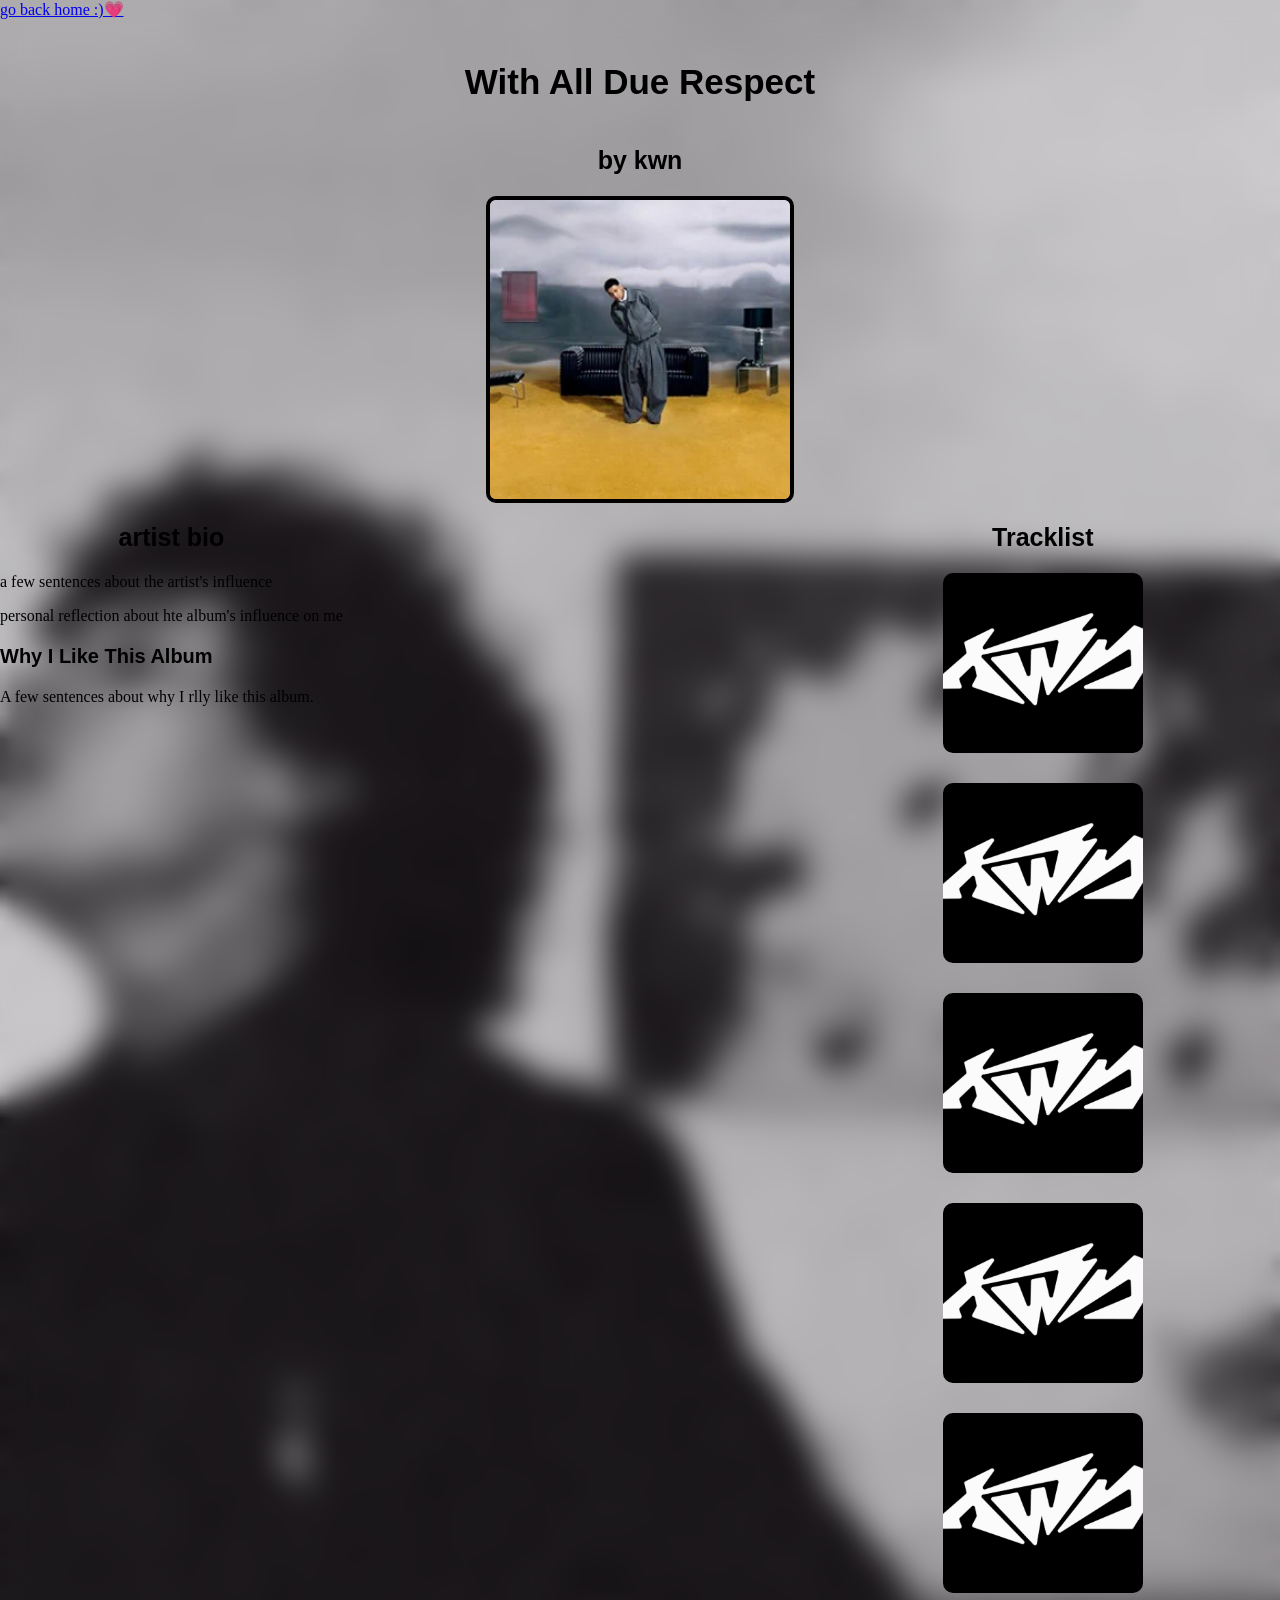
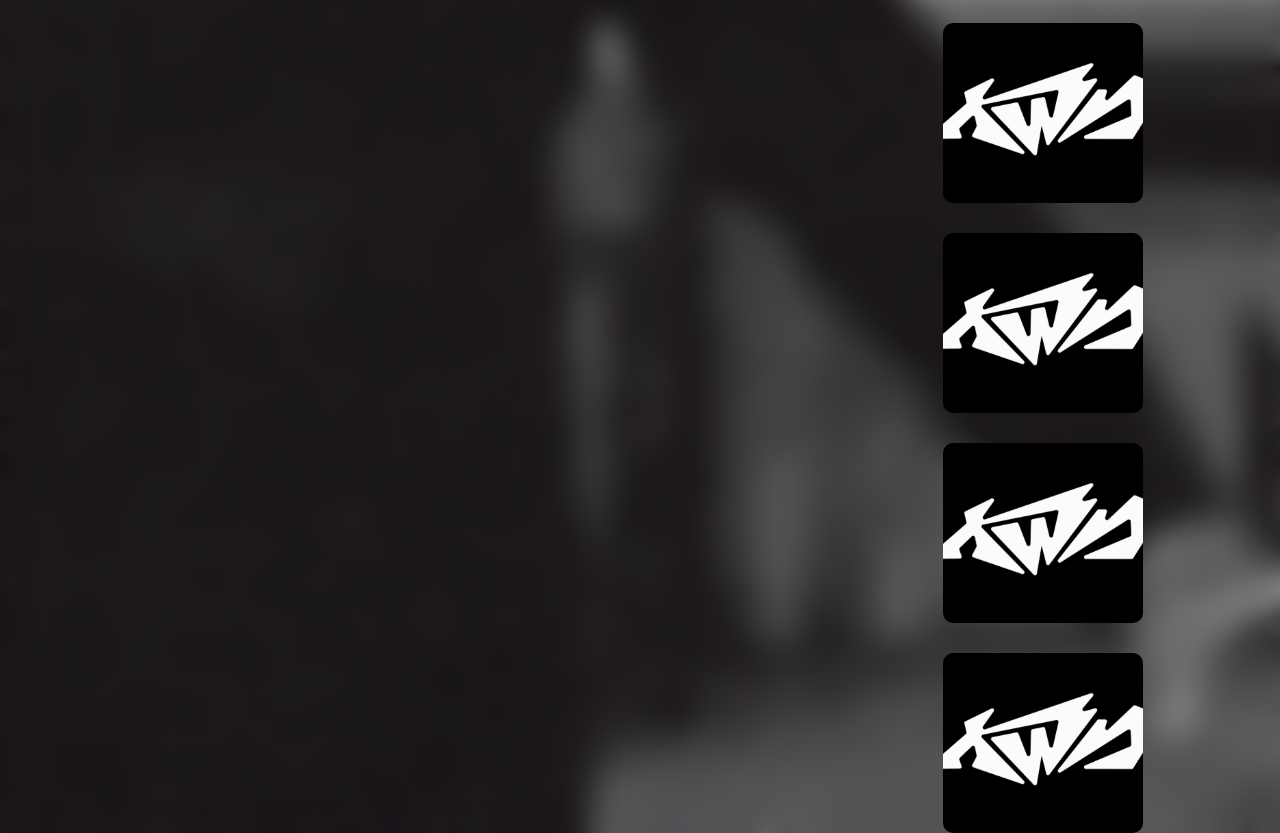
==== kwn.html @ f7673d36 "initial commit: album archives website" ====
<!DOCTYPE html>
<html>

<head>
    <title> With All Due Respect</title>
    <!--connects this page to the CSS file <3-->
    <link rel="stylesheet" href="style.css">
    
</head>

<!--kwn page content starts here-->
<body class="kwn">
    <!--links this page back to the homepage-->
    <a href="index.html">go back home :)💗</a>
    <main>
        <!--main album header: title, artist, and cover-->
        <h1>With All Due Respect</h1>
        <h2>by kwn</h2>

        <img src="album-cover.jpg" alt="Album cover" width="300">
        <!--two-column album layout: info on one side, tracklist on the other-->
        <div class="album-layout">
            
            <!--left side: artist background and personal album reflection-->
            <section class="album-info">
                <!--artist context/influence section-->
                <div class="artist-influence">
                    <h2>artist bio</h2>
                    <p>a few sentences about the artist's influence</p>
                    <p>personal reflection about hte album's influence on me</p>
                </div>
                <!--personal reflection section-->
                <div class="album-reflection">
                    <h3> Why I Like This Album</h3>
                    <p>A few sentences about why I rlly like this album.</p>
                </div>
            </section>
            
            <!--right side: tracklist and interactive song cards-->
            <section class="tracklist-section">
                <h2>Tracklist</h2>
                <!--container that holds all the song cards-->
                <div class="tracklist-container">
                    <!--individual song card-->
                    <div class="song-card">
                        <h3>bite me INTRO</h3>
                        <p>why I like this song</p>
                    </div>
                    <div class="song-card">
                        <h3>stand on it</h3>
                        <p>why I like this song</p>
                    </div>
                    <div class="song-card">
                        <h3>worst behavior (feat. Kehlani)</h3>
                        <p>why I like this song</p>
                    </div>
                    <div class="song-card">
                        <h3>back of the club</h3>
                        <p>why I like this song</p>
                    </div>
                    <div class="song-card">
                        <h3>fxckin (interlude)</h3>
                        <p>why I like this song</p>
                    </div>
                    <div class="song-card">
                        <h3>#6 talk you through it (feat. FLO)</h3>
                        <p>why I like this song</p>
                    </div>
                    <div class="song-card">
                        <h3>#7 all the girls</h3>
                        <p>why I like this song</p>
                    </div>
                    <div class="song-card">
                        <h3>#8 do what i say</h3>
                     <p>why I like this song</p>
                    </div>
                    <div class="song-card">
                        <h3>#9 war to be over</h3>
                        <p>why I like this song</p>
                    </div>
                </div>
            </section>
        </div>
        
    </main>
</body>
</html>
---- style.css ----
/*HOMEPAGE ALBUM CARDS*/
/*album cover icons on the homepage */
.home-page .album-card{
    width: 270px;
    height: 270px;
    border-radius:15px;
    background-size: cover;
    background-position: center;
    overflow: hidden;
    transition: transform 1s ease, box-shadow 1s ease, filter 1s ease;
}
.home-page .album-card:hover{
    transform: translateY(-20px);
    box-shadow: 0px 3px 120px palevioletred;
    filter: brightness(0.8);
   transition: transform 1s ease, box-shadow 1s ease, 
    opacity 1s ease, background-color 1s ease;
}
.home-page .lauryn{
 background-image: url(album-cover2.png);
 background-position: center;
 background-size: cover;
}
.home-page .kwn{ 
    background-position: center;
    background-size: cover;
    background-image: url(album-cover.jpg);
}
.home-page .kaytranada{
    background-position: center;
    background-size: cover;
    background-image: url(album-cover3.png);
}
.home-page .album-card{
    width: 100px;
    height: 100px;
}
.home-page .albums-icons{
    display: flex;
    justify-content: center;
    flex-wrap: wrap;
    gap: 150px;
    padding: 150px;
}
/*GLOBAL PAGE SETUP*/
html{
    min-height: 100%;
}

/*GLOBAL TEXT STYLES*/
h1{
 font-size: 35px;   
 font-family: Helvetica, sans-serif;
 text-align: center;
 padding: 20px;
}
h2{
    font-size: 25px;
    font-family: Helvetica, sans-serif;
    text-align: center;
}
h3{
    font-size: 20px;
    font-family: Helvetica, sans-serif;
    
}

/*KWN PAGE STYLES*/
/*background, title, album layout, and page-specific styling*/

body.kwn{
    background-image: url(kwn.gif);
    background-repeat: no-repeat;
    background-size: cover;
    background-position: center;
    backdrop-filter: blur(15px);
    margin: 0;
    padding: 0;
    width: 100%;
    min-height: 100vh;
}

.kwn img{
    display: block;
    margin-left: auto;
    margin-right: auto;
    border: 4px solid black;
    border-radius: 10px;
}

.kwn .album-layout{
    display: flex;
    gap: 600px;
}

/* KWN SONG CARDS*/

.kwn .song-card{
    border-radius: 10px;
    transition: transform 1s ease, box-shadow 1s ease;
    padding: 15px;
    background-image: url(kwn.jpg);
    background-size: cover;
    background-position: center;
    width: 170px;
    height: 150px;
    position: relative;
    overflow: hidden;
}
.kwn .song-card::before{ 
    content: "";
    position: absolute;
    width: 60px;
    height: 100%;
    top: 0;
    left: -80px;
    background: #844e60;
    opacity: 0.3;
    transition: transform 1s ease;
}
.kwn .song-card:hover{
    text-align: center;
    font-family: Helvetica, sans-serif;
    background-color: #000000;
    background-image: none;
    color: white;
    box-shadow: 0px 3px 100px #844e60;
    transform: translateY(-8px);
    transition: transform 1s ease, box-shadow 1s ease, 
    opacity 1s ease, background-color 1s ease;
}
.kwn .song-card h3{
   display: none;
}
.song-card p{
    display: none;
}

.kwn .song-card:hover::before {
    transform: translateX(250px);
}
.kwn .song-card:hover h3, .kwn .song-card:hover p{
    display: flex;
}

.kwn .tracklist-container{
    display: flex;
    flex-direction: column;
    gap: 30px;
}

.lauryn-page .song-card{
    border-radius: 10px;
    transition: transform 1s ease, box-shadow 1s ease;
    padding: 15px;
    background-image: url(mshill_logo.webp);
    background-size: cover;
    background-position: center;
    width: 170px;
    height: 150px;
    position: relative;
    overflow: hidden;
}

.lauryn-page img{
    display: block;
    margin-left: auto;
    margin-right: auto;
    border: 4px solid black;
    border-radius: 10px;
}
.lauryn-page .tracklist-container{
    display: flex;
    justify-content: center;
    flex-wrap: wrap;
    gap: 30px;
}
body.lauryn-page{
    background-image: url(lauryn-hill.gif);
    background-repeat: no-repeat;
    background-size: cover;
    background-position: center;
    backdrop-filter: blur(15px);
    margin: 0;
    padding: 0;
    width: 100%;
    min-height: 100vh;
}

.lauryn-page .song-card::before{ 
    content: "";
    position: absolute;
    width: 60px;
    height: 100%;
    top: 0;
    left: -80px;
    background: #844e60;
    opacity: 0.3;
    transition: transform 1s ease;
}

.lauryn-page .song-card:hover{
    text-align: center;
    font-family: Helvetica, sans-serif;
    background-color: #000000;
    background-image: none;
    color: white;
    box-shadow: 0px 3px 100px #844e60;
    transform: translateY(-8px);
    transition: transform 1s ease, box-shadow 1s ease, 
    opacity 1s ease, background-color 1s ease;
}
.lauryn-page .song-card h3 {
    display: none;
}

.lauryn-page .song-card p {
    display: none;
}
.lauryn-page .song-card:hover h3,
.lauryn-page .song-card:hover p {
    display: flex;
}
.lauryn-page .song-card:hover::before {
    transform: translateX(250px);
}

.kaytranada-page .song-card{
    border-radius: 10px;
    transition: transform 1s ease, box-shadow 1s ease;
    padding: 15px;
    background-image: url(mshill_logo.webp);
    background-size: cover;
    background-position: center;
    width: 170px;
    height: 150px;
    position: relative;
    overflow: hidden;
}

.kaytranada-page img{
    display: block;
    margin-left: auto;
    margin-right: auto;
    border: 4px solid black;
    border-radius: 10px;
}
.kaytranada-page .tracklist-container{
    display: flex;
    justify-content: center;
    flex-wrap: wrap;
    gap: 30px;
}
body.kaytranada-page{
    background-image: url(lauryn-hill.gif);
    background-repeat: no-repeat;
    background-size: cover;
    background-position: center;
    backdrop-filter: blur(15px);
    margin: 0;
    padding: 0;
    width: 100%;
    min-height: 100vh;
}

.kaytranada-page .song-card::before{ 
    content: "";
    position: absolute;
    width: 60px;
    height: 100%;
    top: 0;
    left: -80px;
    background: #844e60;
    opacity: 0.3;
    transition: transform 1s ease;
}

.kaytranada-page .song-card:hover{
    text-align: center;
    font-family: Helvetica, sans-serif;
    background-color: #000000;
    background-image: none;
    color: white;
    box-shadow: 0px 3px 100px #844e60;
    transform: translateY(-8px);
    transition: transform 1s ease, box-shadow 1s ease, 
    opacity 1s ease, background-color 1s ease;
}
.kaytranada-page .song-card h3 {
    display: none;
}

.kaytranada-page .song-card p {
    display: none;
}
.kaytranada-page .song-card:hover h3,
.kaytranada-page .song-card:hover p {
    display: flex;
}
.kaytranada-page .song-card:hover::before {
    transform: translateX(250px);
}
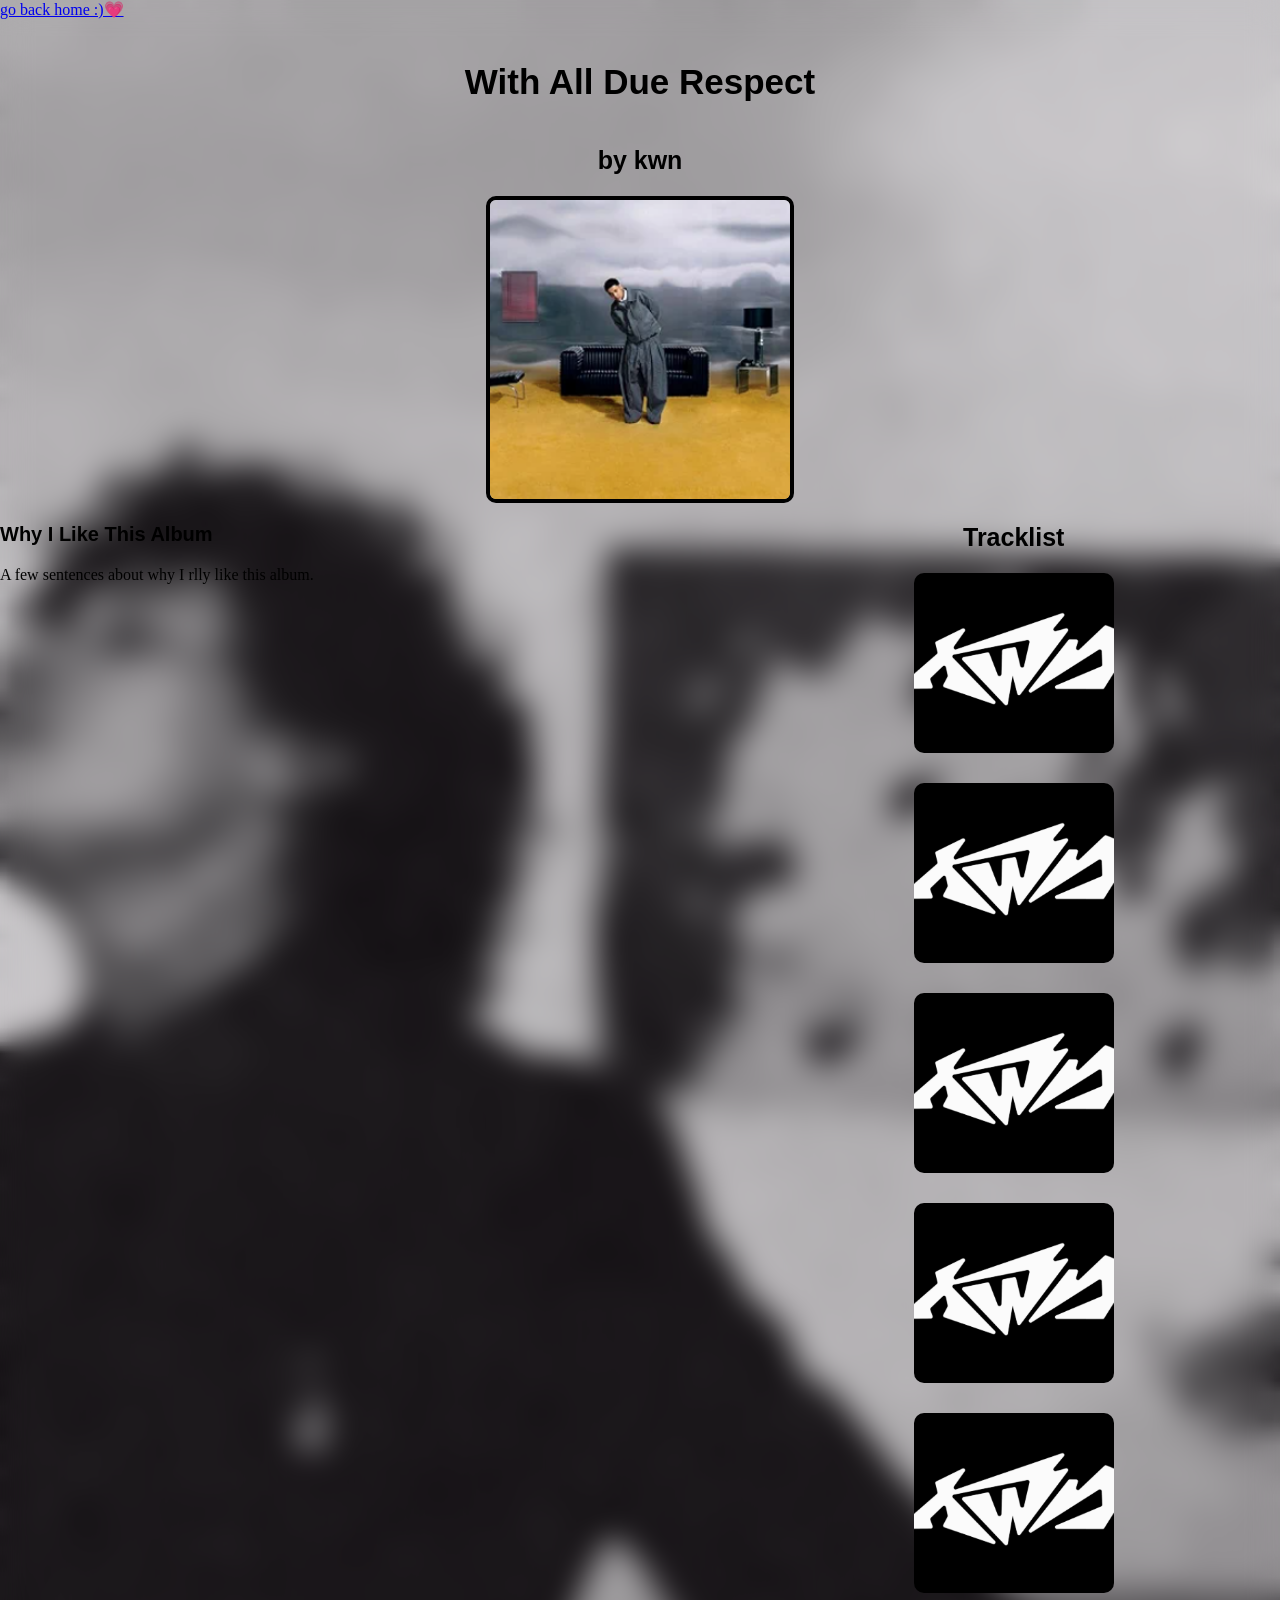
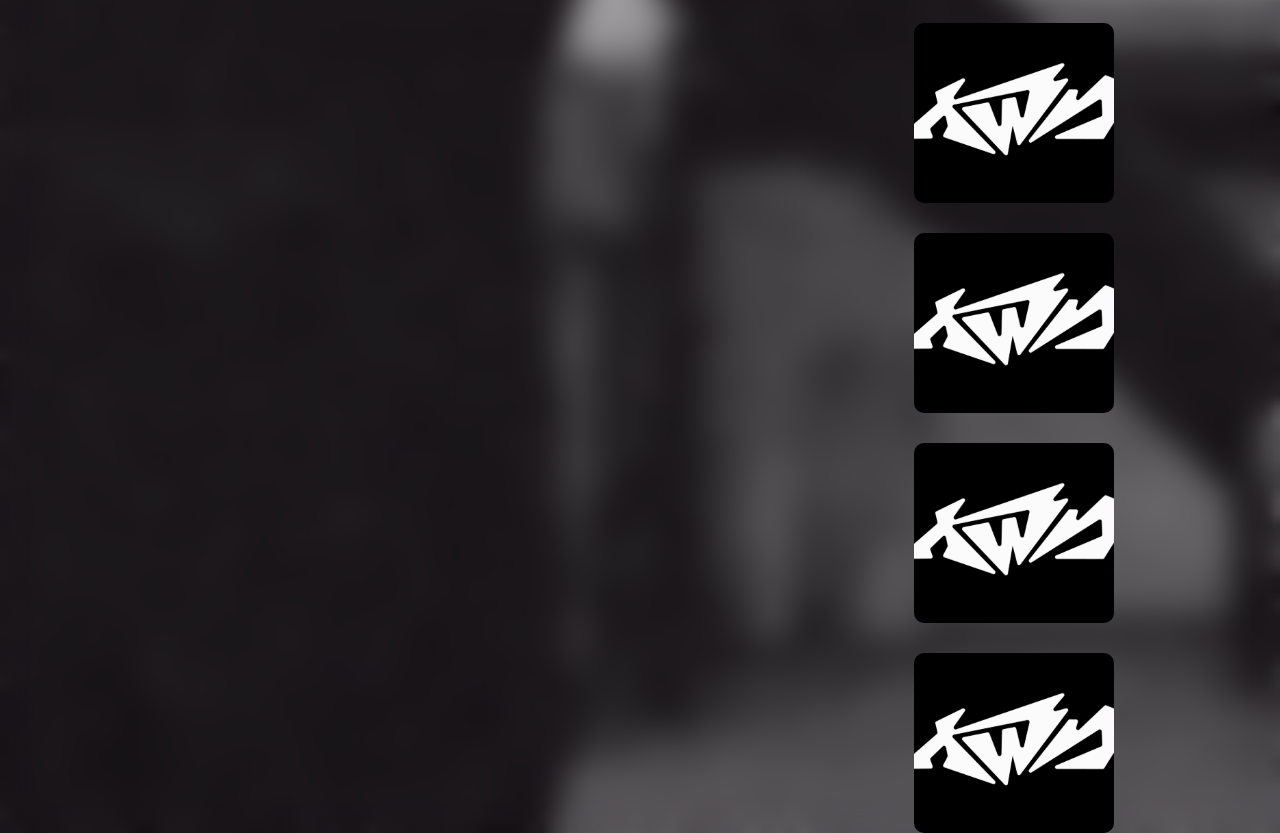
==== commit 1dc32a4e: "Removed artist background/influence section" ====
--- a/kwn.html
+++ b/kwn.html
@@ -21,14 +21,8 @@
         <!--two-column album layout: info on one side, tracklist on the other-->
         <div class="album-layout">
             
-            <!--left side: artist background and personal album reflection-->
+            <!--personal album reflection-->
             <section class="album-info">
-                <!--artist context/influence section-->
-                <div class="artist-influence">
-                    <h2>artist bio</h2>
-                    <p>a few sentences about the artist's influence</p>
-                    <p>personal reflection about hte album's influence on me</p>
-                </div>
                 <!--personal reflection section-->
                 <div class="album-reflection">
                     <h3> Why I Like This Album</h3>
@@ -44,39 +38,30 @@
                     <!--individual song card-->
                     <div class="song-card">
                         <h3>bite me INTRO</h3>
-                        <p>why I like this song</p>
                     </div>
                     <div class="song-card">
                         <h3>stand on it</h3>
-                        <p>why I like this song</p>
                     </div>
                     <div class="song-card">
                         <h3>worst behavior (feat. Kehlani)</h3>
-                        <p>why I like this song</p>
                     </div>
                     <div class="song-card">
                         <h3>back of the club</h3>
-                        <p>why I like this song</p>
                     </div>
                     <div class="song-card">
                         <h3>fxckin (interlude)</h3>
-                        <p>why I like this song</p>
                     </div>
                     <div class="song-card">
                         <h3>#6 talk you through it (feat. FLO)</h3>
-                        <p>why I like this song</p>
                     </div>
                     <div class="song-card">
                         <h3>#7 all the girls</h3>
-                        <p>why I like this song</p>
                     </div>
                     <div class="song-card">
                         <h3>#8 do what i say</h3>
-                     <p>why I like this song</p>
                     </div>
                     <div class="song-card">
                         <h3>#9 war to be over</h3>
-                        <p>why I like this song</p>
                     </div>
                 </div>
             </section>
--- a/style.css
+++ b/style.css
@@ -12,7 +12,7 @@
 .home-page .album-card:hover{
     transform: translateY(-20px);
     box-shadow: 0px 3px 120px palevioletred;
-    filter: brightness(0.8);
+    filter: brightness(0.4);
    transition: transform 1s ease, box-shadow 1s ease, 
     opacity 1s ease, background-color 1s ease;
 }
@@ -31,16 +31,21 @@
     background-size: cover;
     background-image: url(album-cover3.png);
 }
-.home-page .album-card{
-    width: 100px;
-    height: 100px;
-}
 .home-page .albums-icons{
     display: flex;
     justify-content: center;
     flex-wrap: wrap;
     gap: 150px;
     padding: 150px;
+}
+.home-page .album-card:hover h3{
+    display: flex;
+    justify-content: center;
+    align-items: center;
+    text-align: center;
+    height: 100%;
+    color: white;
+    font-family: Helvetica, sans-serif;
 }
 /*GLOBAL PAGE SETUP*/
 html{
@@ -225,6 +230,8 @@
     transform: translateX(250px);
 }
 
+/*KAYTRANADA PAGE STYLES*/
+
 .kaytranada-page .song-card{
     border-radius: 10px;
     transition: transform 1s ease, box-shadow 1s ease;
@@ -261,6 +268,18 @@
     padding: 0;
     width: 100%;
     min-height: 100vh;
+}
+.kaytranada-page .song-card{
+    border-radius: 10px;
+    transition: transform 1s ease, box-shadow 1s ease;
+    padding: 15px;
+    background-image: url(kaytranada-icon.webp);
+    background-size: cover;
+    background-position: center;
+    width: 170px;
+    height: 150px;
+    position: relative;
+    overflow: hidden;
 }
 
 .kaytranada-page .song-card::before{ 
@@ -299,4 +318,15 @@
 }
 .kaytranada-page .song-card:hover::before {
     transform: translateX(250px);
+}
+body.kaytranada-page{
+    background-image: url(Kaytranada-page.png);
+    background-repeat: no-repeat;
+    background-size: cover;
+    background-position: center;
+    backdrop-filter: blur(15px);
+    margin: 0;
+    padding: 0;
+    width: 100%;
+    min-height: 100vh;
 }
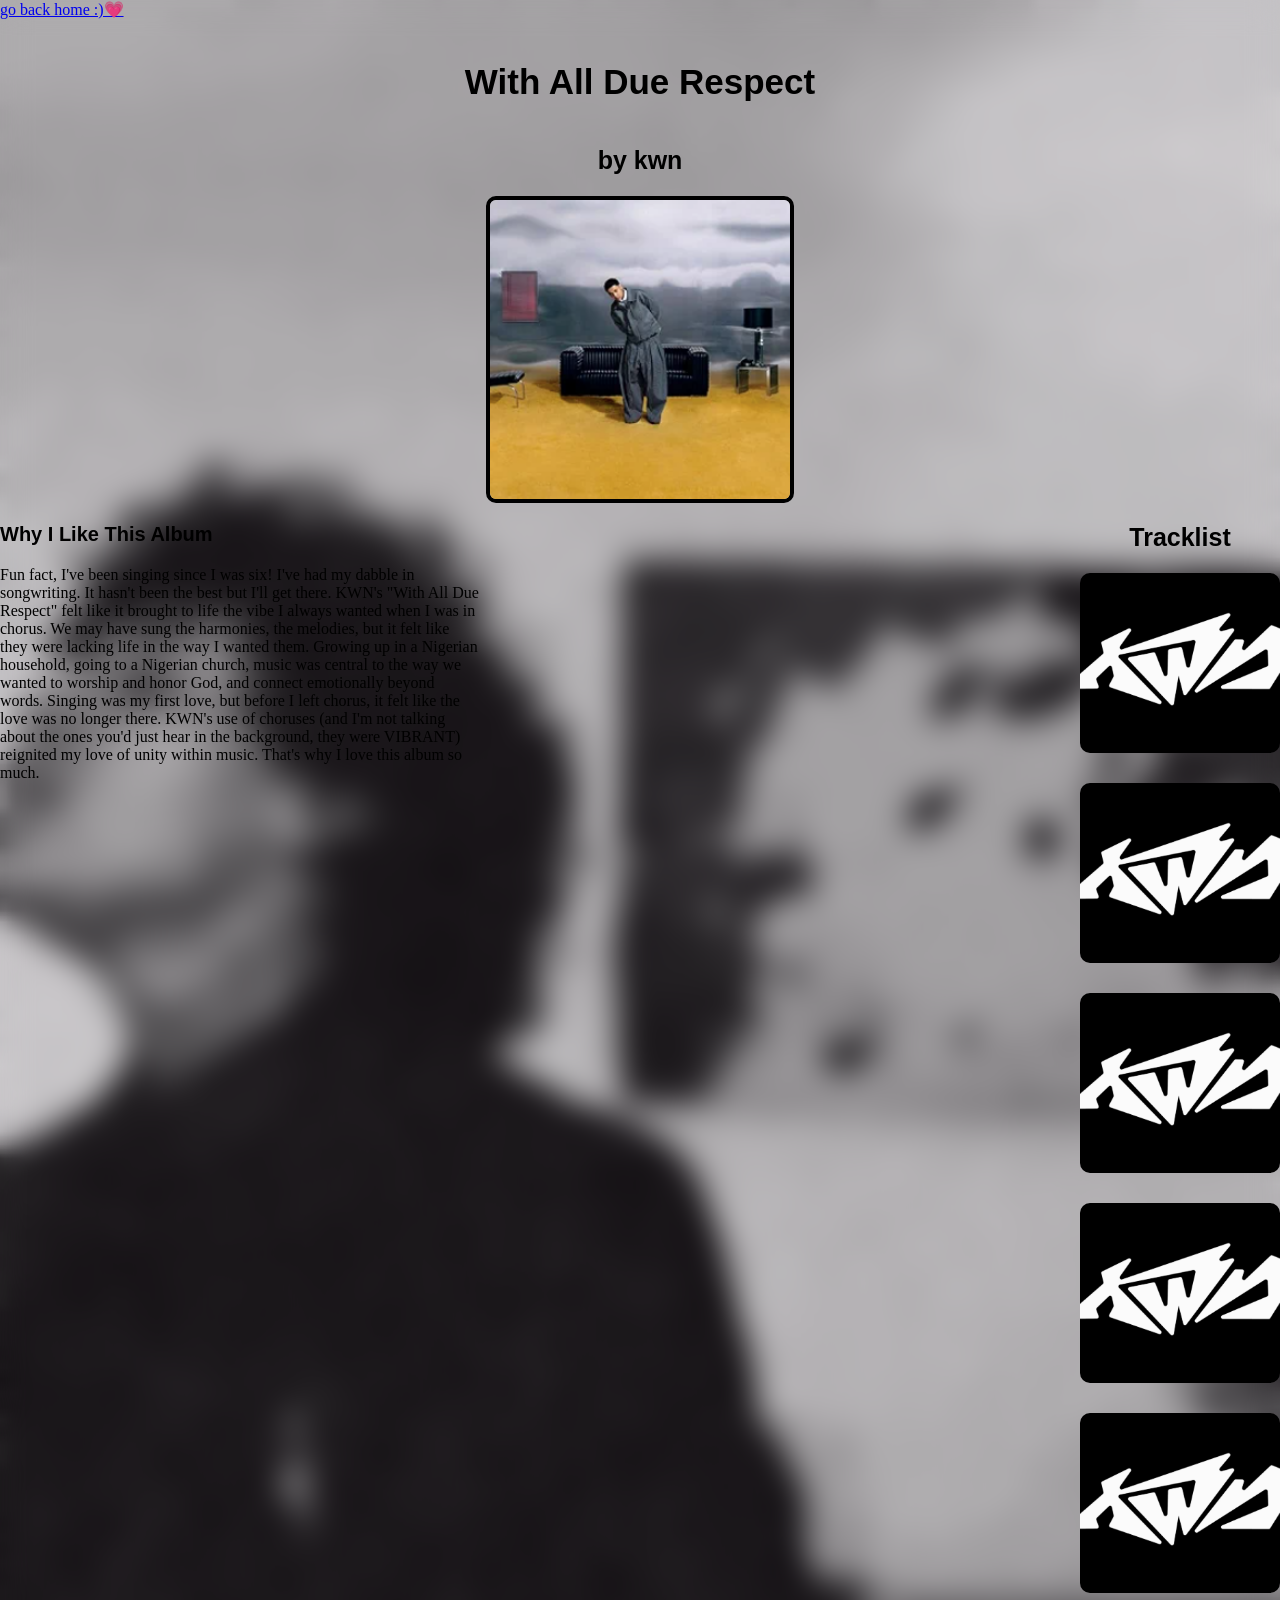
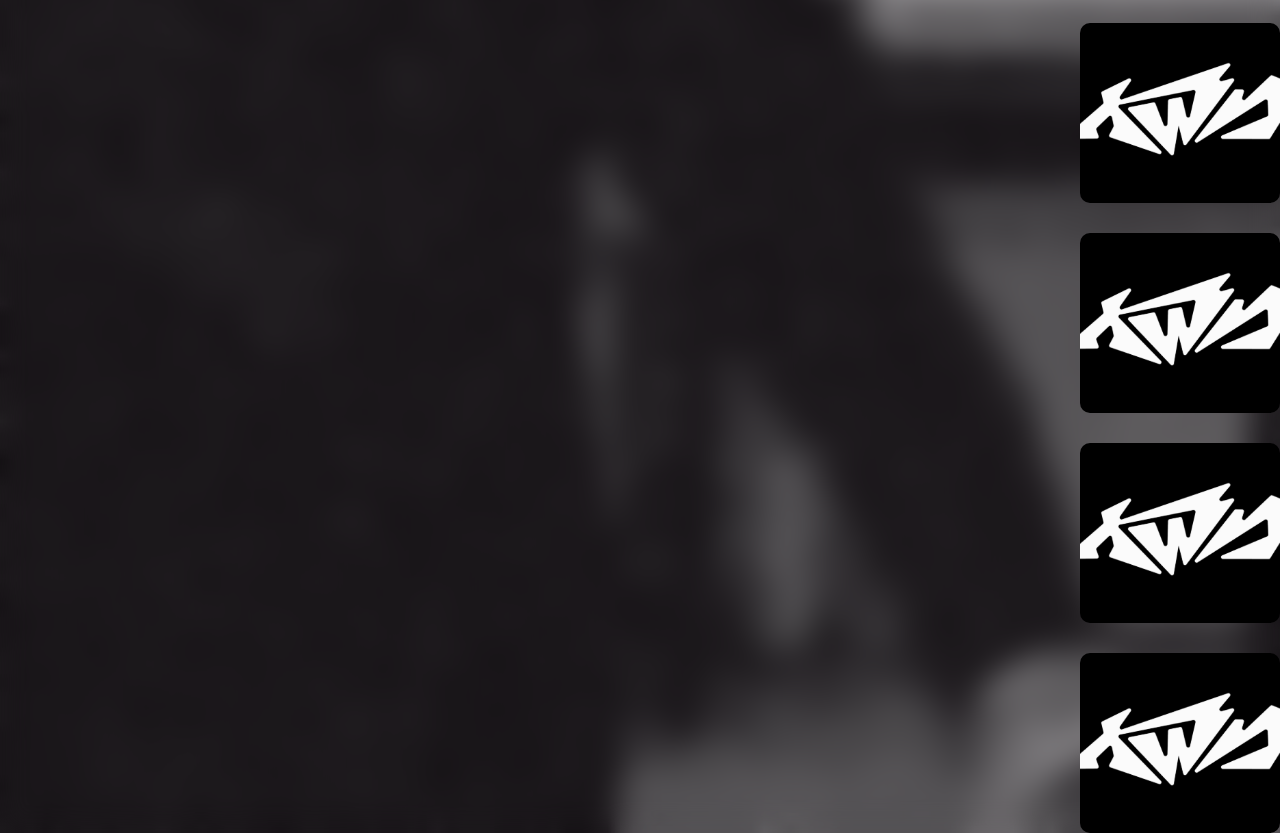
==== commit 90996248: "Added album reflections in placeholder lines for all albums." ====
--- a/kwn.html
+++ b/kwn.html
@@ -26,7 +26,15 @@
                 <!--personal reflection section-->
                 <div class="album-reflection">
                     <h3> Why I Like This Album</h3>
-                    <p>A few sentences about why I rlly like this album.</p>
+                    <p>Fun fact, I've been singing since I was six!
+                        I've had my dabble in songwriting. It hasn't been the best but I'll get there. 
+                        KWN's "With All Due Respect" felt like it brought to life the vibe I always wanted when I was in chorus.
+                        We may have sung the harmonies, the melodies, but it felt like they were lacking life in the way I wanted them. 
+                        Growing up in a Nigerian household, going to a Nigerian church, music was central to the way we wanted to worship and honor God,
+                        and connect emotionally beyond words. Singing was my first love, but before I left chorus, it felt like the love was no longer there.
+                        KWN's use of choruses (and I'm not talking about the ones you'd just hear in the background, they were VIBRANT) reignited my love of unity
+                        within music. That's why I love this album so much.
+                    </p>
                 </div>
             </section>
             
